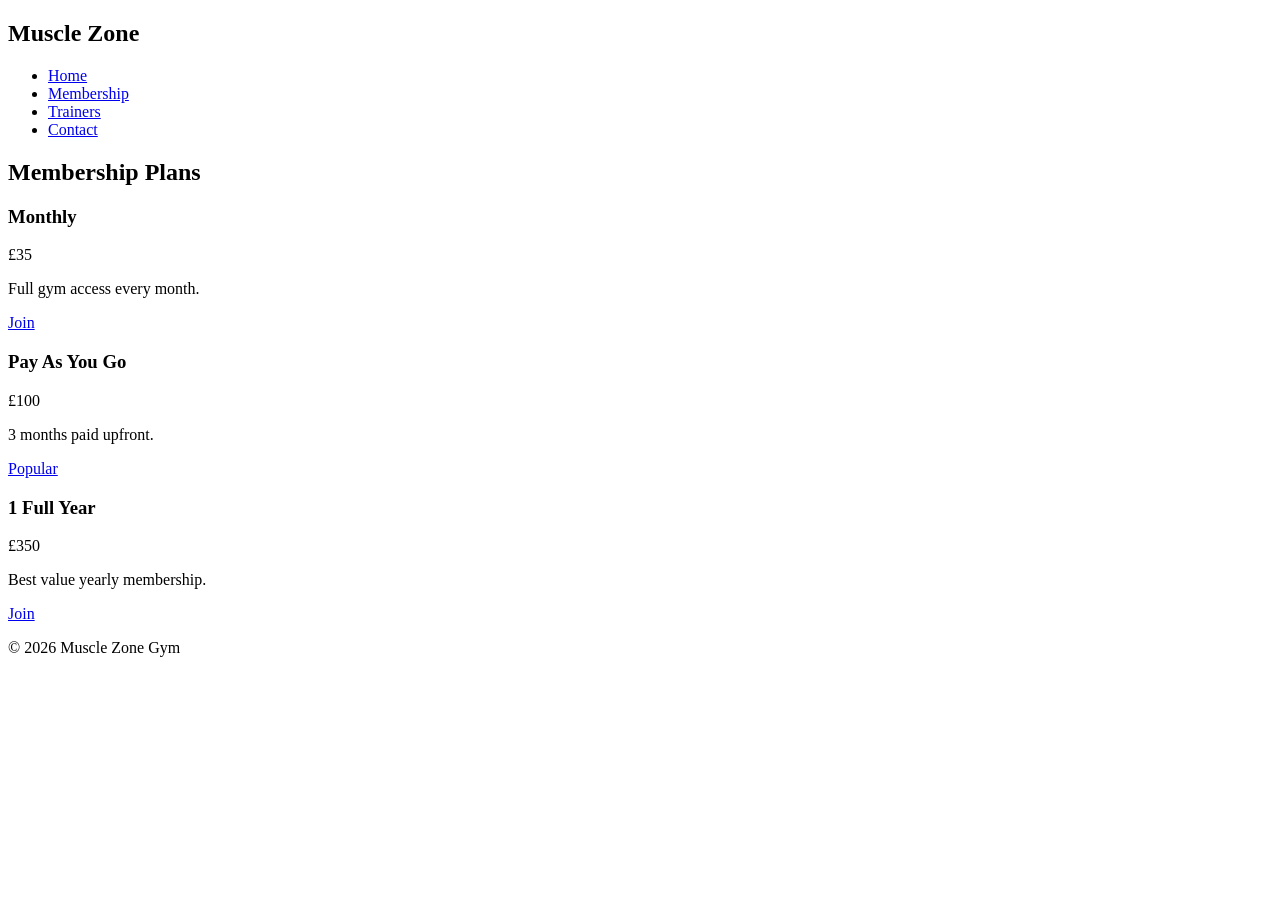
==== membership.html @ af571bce "Add files via upload" ====
<!DOCTYPE html>
<html lang="en">
<head>
<meta charset="UTF-8">
<meta name="viewport" content="width=device-width, initial-scale=1.0">
<title>Membership | Muscle Zone</title>
<link rel="stylesheet" href="css/style.css">
</head>

<body>

<header>
<nav>
<h1>Muscle Zone</h1>

<ul>
<li><a href="index.html">Home</a></li>
<li><a href="membership.html">Membership</a></li>
<li><a href="trainers.html">Trainers</a></li>
<li><a href="contact.html">Contact</a></li>
</ul>
</nav>
</header>

<section class="pricing">

<h2>Membership Plans</h2>

<div class="price-container">

<div class="card">
<h3>Monthly</h3>
<p class="price">£35</p>
<p>Full gym access every month.</p>
<a href="contact.html" class="btn">Join</a>
</div>

<div class="card featured">
<h3>Pay As You Go</h3>
<p class="price">£100</p>
<p>3 months paid upfront.</p>
<a href="contact.html" class="btn">Popular</a>
</div>

<div class="card">
<h3>1 Full Year</h3>
<p class="price">£350</p>
<p>Best value yearly membership.</p>
<a href="contact.html" class="btn">Join</a>
</div>

</div>

</section>

<footer>
<p>© 2026 Muscle Zone Gym</p>
</footer>

</body>
</html>
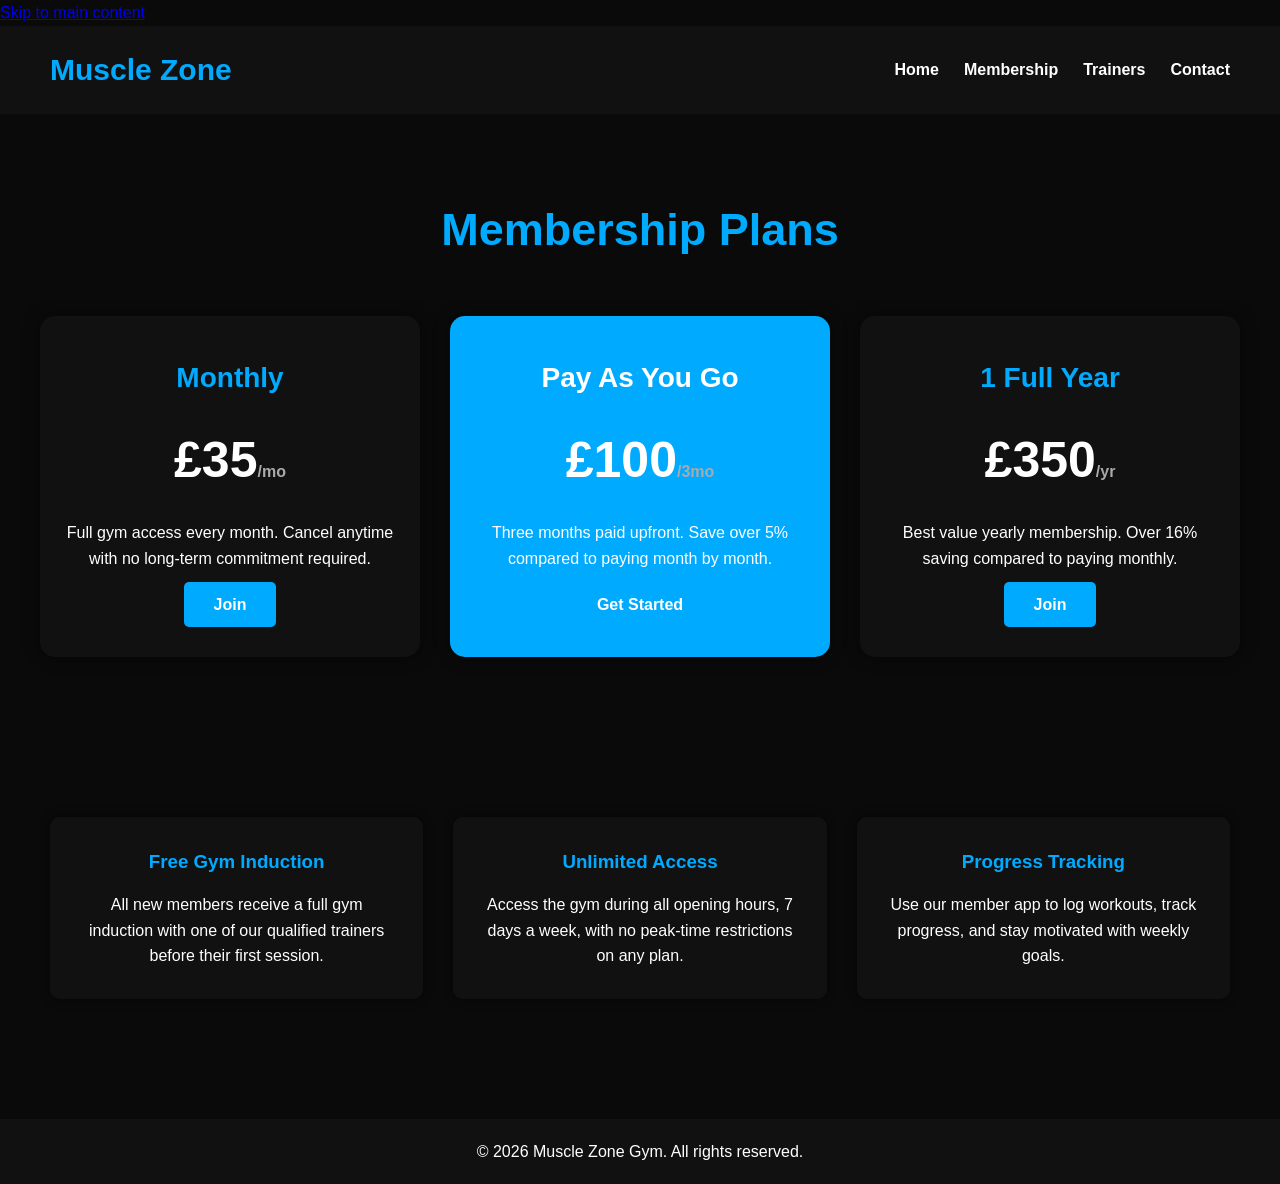
==== commit 3e1062b8: "Update membership.html" ====
--- a/membership.html
+++ b/membership.html
@@ -1,61 +1,89 @@
 <!DOCTYPE html>
 <html lang="en">
 <head>
-<meta charset="UTF-8">
-<meta name="viewport" content="width=device-width, initial-scale=1.0">
-<title>Membership | Muscle Zone</title>
-<link rel="stylesheet" href="css/style.css">
+  <meta charset="UTF-8">
+  <meta name="viewport" content="width=device-width, initial-scale=1.0">
+  <meta name="description" content="Muscle Zone Gym membership plans - monthly, quarterly, and annual options to suit your lifestyle.">
+  <title>Membership | Muscle Zone Gym</title>
+  <link rel="stylesheet" href="css/style.css">
 </head>
-
 <body>
 
-<header>
-<nav>
-<h1>Muscle Zone</h1>
+  <!-- Skip to main content link for screen reader / keyboard users -->
+  <a class="skip-link" href="#main-content">Skip to main content</a>
 
-<ul>
-<li><a href="index.html">Home</a></li>
-<li><a href="membership.html">Membership</a></li>
-<li><a href="trainers.html">Trainers</a></li>
-<li><a href="contact.html">Contact</a></li>
-</ul>
-</nav>
-</header>
+  <!-- ===== NAVIGATION ===== -->
+  <header>
+    <nav aria-label="Main navigation">
+      <h1>Muscle Zone</h1>
+      <ul>
+        <li><a href="index.html">Home</a></li>
+        <li><a href="membership.html" class="active" aria-current="page">Membership</a></li>
+        <li><a href="trainers.html">Trainers</a></li>
+        <li><a href="contact.html">Contact</a></li>
+      </ul>
+    </nav>
+  </header>
 
-<section class="pricing">
+  <!-- ===== MAIN CONTENT ===== -->
+  <main id="main-content">
 
-<h2>Membership Plans</h2>
+    <!-- ===== MEMBERSHIP PRICING SECTION ===== -->
+    <section class="pricing" aria-label="Membership pricing plans">
+      <h2>Membership Plans</h2>
 
-<div class="price-container">
+      <div class="price-container">
 
-<div class="card">
-<h3>Monthly</h3>
-<p class="price">£35</p>
-<p>Full gym access every month.</p>
-<a href="contact.html" class="btn">Join</a>
-</div>
+        <!-- Monthly Plan -->
+        <div class="card">
+          <h3>Monthly</h3>
+          <p class="price">£35<span style="font-size:1rem; color:#aaa">/mo</span></p>
+          <p>Full gym access every month. Cancel anytime with no long-term commitment required.</p>
+          <a href="contact.html" class="btn" aria-label="Join on the monthly plan">Join</a>
+        </div>
 
-<div class="card featured">
-<h3>Pay As You Go</h3>
-<p class="price">£100</p>
-<p>3 months paid upfront.</p>
-<a href="contact.html" class="btn">Popular</a>
-</div>
+        <!-- Pay As You Go (featured) -->
+        <div class="card featured">
+          <h3>Pay As You Go</h3>
+          <p class="price">£100<span style="font-size:1rem; color:#aaa">/3mo</span></p>
+          <p>Three months paid upfront. Save over 5% compared to paying month by month.</p>
+          <a href="contact.html" class="btn" aria-label="Join on the popular quarterly plan">Get Started</a>
+        </div>
 
-<div class="card">
-<h3>1 Full Year</h3>
-<p class="price">£350</p>
-<p>Best value yearly membership.</p>
-<a href="contact.html" class="btn">Join</a>
-</div>
+        <!-- Annual Plan -->
+        <div class="card">
+          <h3>1 Full Year</h3>
+          <p class="price">£350<span style="font-size:1rem; color:#aaa">/yr</span></p>
+          <p>Best value yearly membership. Over 16% saving compared to paying monthly.</p>
+          <a href="contact.html" class="btn" aria-label="Join on the annual plan">Join</a>
+        </div>
 
-</div>
+      </div>
+    </section>
 
-</section>
+    <!-- ===== WHAT IS INCLUDED SECTION ===== -->
+    <section class="features" aria-label="What is included with membership">
+      <div>
+        <h3>Free Gym Induction</h3>
+        <p>All new members receive a full gym induction with one of our qualified trainers before their first session.</p>
+      </div>
+      <div>
+        <h3>Unlimited Access</h3>
+        <p>Access the gym during all opening hours, 7 days a week, with no peak-time restrictions on any plan.</p>
+      </div>
+      <div>
+        <h3>Progress Tracking</h3>
+        <p>Use our member app to log workouts, track progress, and stay motivated with weekly goals.</p>
+      </div>
+    </section>
 
-<footer>
-<p>© 2026 Muscle Zone Gym</p>
-</footer>
+  </main>
 
+  <!-- ===== FOOTER ===== -->
+  <footer>
+    <p>&copy; 2026 Muscle Zone Gym. All rights reserved.</p>
+  </footer>
+
+  <script src="js/script.js"></script>
 </body>
-</html>+</html>
--- a/css/style.css
+++ b/css/style.css
@@ -0,0 +1,198 @@
+*{
+    margin:0;
+    padding:0;
+    box-sizing:border-box;
+    font-family:Arial, Helvetica, sans-serif;
+    }
+    
+    body{
+    background:#0a0a0a;
+    color:white;
+    line-height:1.6;
+    }
+    
+    header{
+    background:#111;
+    padding:20px 50px;
+    position:sticky;
+    top:0;
+    z-index:1000;
+    }
+    
+    nav{
+    display:flex;
+    justify-content:space-between;
+    align-items:center;
+    flex-wrap:wrap;
+    }
+    
+    nav h1{
+    color:#00aaff;
+    font-size:30px;
+    }
+    
+    nav ul{
+    display:flex;
+    list-style:none;
+    gap:25px;
+    }
+    
+    nav ul li a{
+    color:white;
+    text-decoration:none;
+    font-weight:bold;
+    transition:0.3s;
+    }
+    
+    nav ul li a:hover{
+    color:#00aaff;
+    }
+    
+    .hero{
+    height:90vh;
+    background:linear-gradient(rgba(0,0,0,0.6), rgba(0,0,0,0.7)),
+    url('../images/gym-bg.jpg');
+    background-size:cover;
+    background-position:center;
+    display:flex;
+    flex-direction:column;
+    justify-content:center;
+    align-items:center;
+    text-align:center;
+    padding:20px;
+    }
+    
+    .hero h2{
+    font-size:60px;
+    max-width:800px;
+    margin-bottom:20px;
+    color:#00aaff;
+    }
+    
+    .hero p{
+    font-size:22px;
+    margin-bottom:25px;
+    }
+    
+    .btn{
+    background:#00aaff;
+    color:white;
+    padding:14px 30px;
+    text-decoration:none;
+    font-weight:bold;
+    border-radius:5px;
+    transition:0.3s;
+    }
+    
+    .btn:hover{
+    background:white;
+    color:#00aaff;
+    }
+    
+    .features{
+    display:grid;
+    grid-template-columns:repeat(auto-fit,minmax(250px,1fr));
+    gap:30px;
+    padding:80px 50px;
+    }
+    
+    .features div{
+    background:#111;
+    padding:30px;
+    border-radius:10px;
+    text-align:center;
+    box-shadow:0 0 10px rgba(0,0,0,0.5);
+    }
+    
+    .features h3{
+    color:#00aaff;
+    margin-bottom:15px;
+    }
+    
+    footer{
+    background:#111;
+    text-align:center;
+    padding:20px;
+    margin-top:40px;
+    }
+    
+    /* Mobile */
+    @media(max-width:768px){
+    
+    nav{
+    flex-direction:column;
+    gap:15px;
+    }
+    
+    nav ul{
+    flex-direction:column;
+    text-align:center;
+    gap:10px;
+    }
+    
+    .hero h2{
+    font-size:38px;
+    }
+    
+    .hero p{
+    font-size:18px;
+    }
+    
+    .features{
+    padding:50px 20px;
+    }
+    
+    }
+    .pricing{
+        padding:80px 40px;
+        text-align:center;
+        }
+        
+        .pricing h2{
+        font-size:45px;
+        margin-bottom:50px;
+        color:#00aaff;
+        }
+        
+        .price-container{
+        display:grid;
+        grid-template-columns:repeat(auto-fit,minmax(260px,1fr));
+        gap:30px;
+        }
+        
+        .card{
+        background:#111;
+        padding:40px 25px;
+        border-radius:15px;
+        box-shadow:0 0 15px rgba(0,0,0,0.5);
+        transition:0.3s;
+        }
+        
+        .card:hover{
+        transform:translateY(-10px);
+        }
+        
+        .card h3{
+        font-size:28px;
+        margin-bottom:20px;
+        color:#00aaff;
+        }
+        
+        .price{
+        font-size:50px;
+        font-weight:bold;
+        margin-bottom:15px;
+        }
+        
+        .card p{
+        margin-bottom:20px;
+        }
+        
+        .featured{
+        background:#00aaff;
+        color:white;
+        }
+        
+        .featured h3{
+        color:white;
+        }
